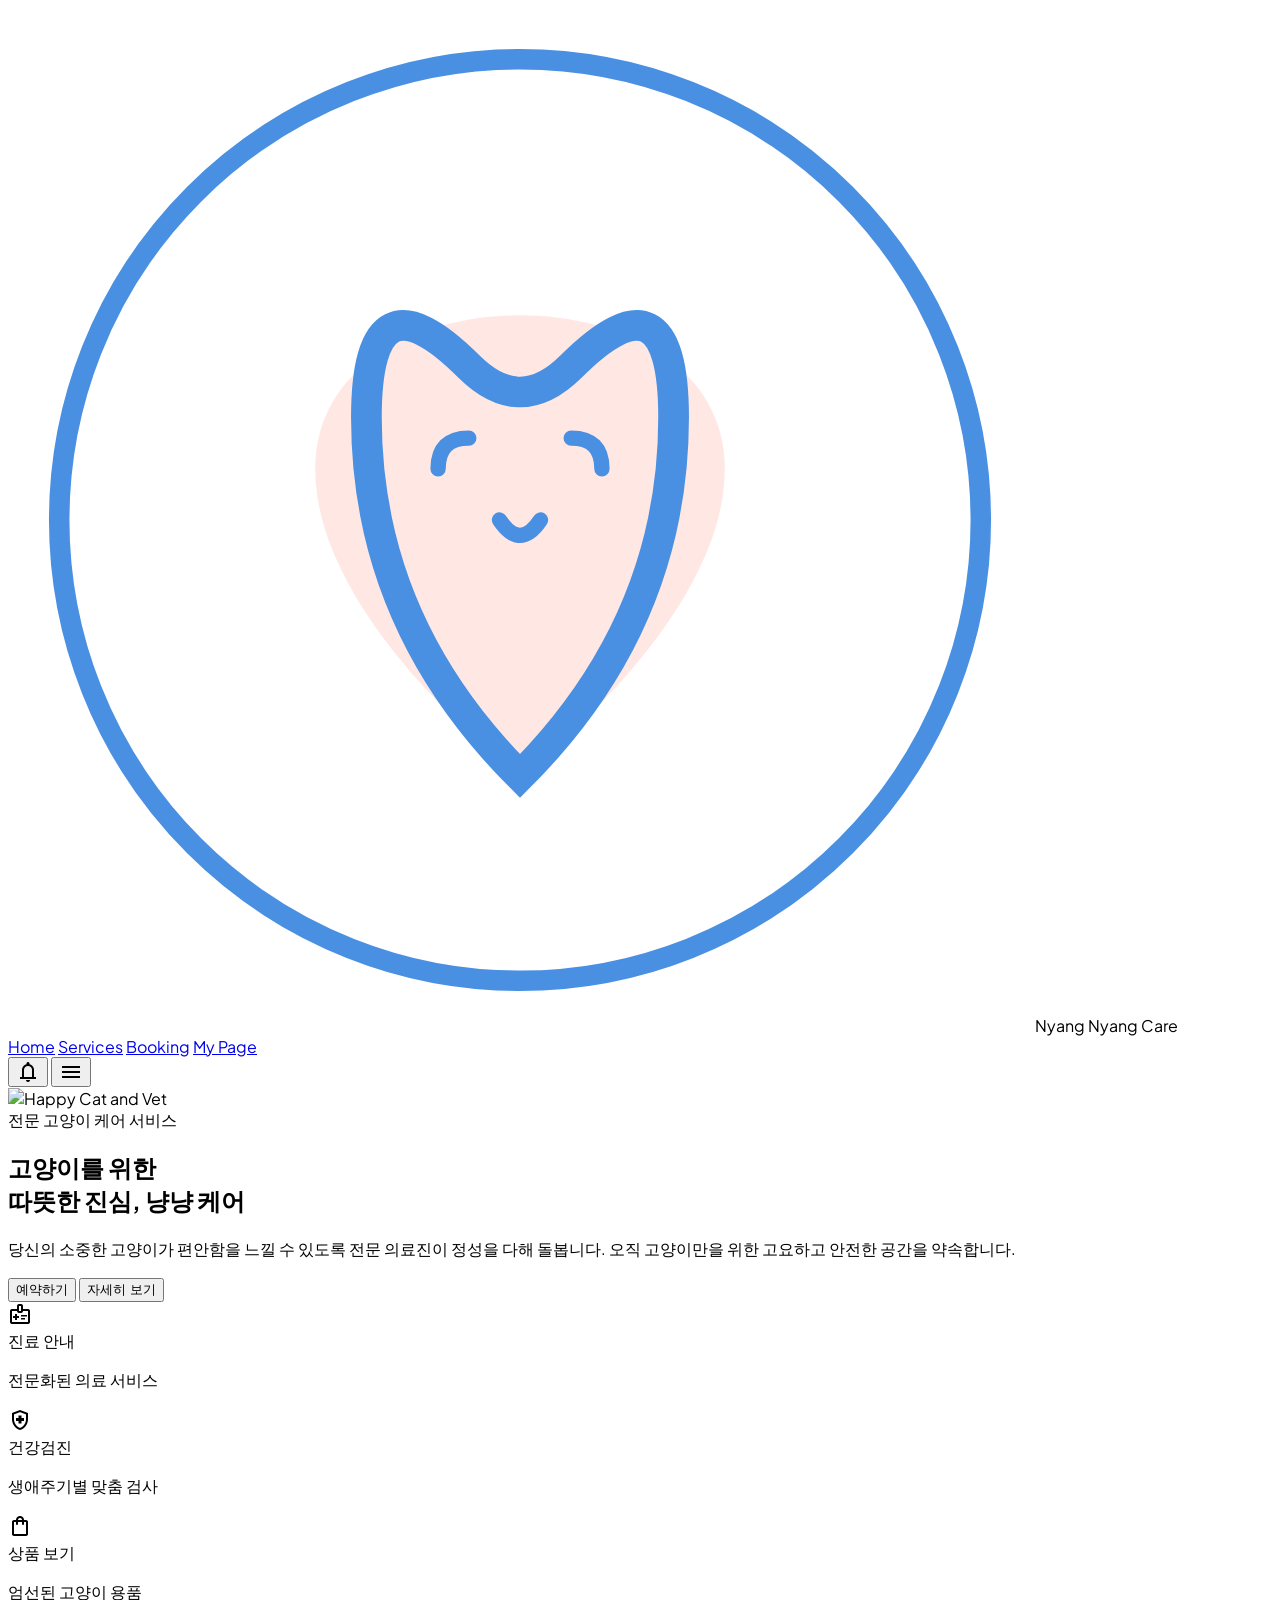
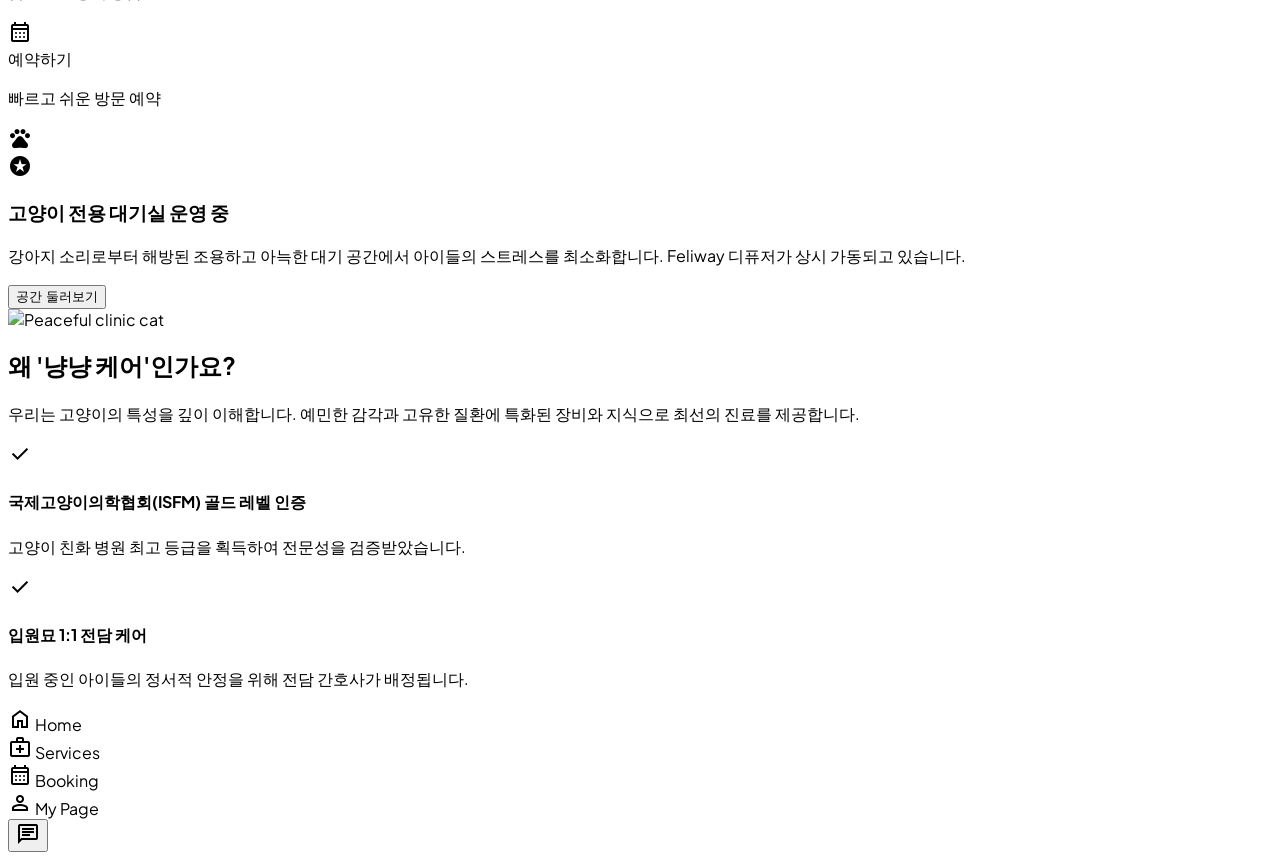
==== main_page.html @ cec8d7cd "first commit" ====
<!DOCTYPE html>

<html class="light" lang="ko"><head>
<meta charset="utf-8"/>
<meta content="width=device-width, initial-scale=1.0" name="viewport"/>
<title>Nyang Nyang Care | 냥냥 케어</title>
<script src="https://cdn.tailwindcss.com?plugins=forms,container-queries"></script>
<link href="https://fonts.googleapis.com/css2?family=Plus+Jakarta+Sans:wght@400;500;600;700;800&amp;display=swap" rel="stylesheet"/>
<link href="https://fonts.googleapis.com/css2?family=Material+Symbols+Outlined:wght,FILL@100..700,0..1&amp;display=swap" rel="stylesheet"/>
<link href="https://fonts.googleapis.com/css2?family=Material+Symbols+Outlined:wght,FILL@100..700,0..1&amp;display=swap" rel="stylesheet"/>
<script id="tailwind-config">
        tailwind.config = {
            darkMode: "class",
            theme: {
                extend: {
                    "colors": {
                        "on-error-container": "#93000a",
                        "surface-tint": "#0060ac",
                        "on-surface-variant": "#414751",
                        "tertiary-fixed-dim": "#a2d584",
                        "on-surface": "#1f1b18",
                        "on-tertiary-fixed": "#082100",
                        "tertiary-fixed": "#bdf19d",
                        "inverse-surface": "#34302d",
                        "surface-bright": "#fff8f5",
                        "primary-fixed-dim": "#a4c9ff",
                        "on-primary": "#ffffff",
                        "outline": "#717783",
                        "background": "#fff8f5",
                        "on-tertiary-fixed-variant": "#26500f",
                        "on-secondary": "#ffffff",
                        "on-secondary-fixed": "#410100",
                        "tertiary-container": "#52803a",
                        "on-background": "#1f1b18",
                        "error-container": "#ffdad6",
                        "primary": "#005da7",
                        "on-primary-fixed": "#001c39",
                        "on-secondary-fixed-variant": "#7e2a1f",
                        "surface-container": "#f5ece8",
                        "primary-container": "#2976c7",
                        "outline-variant": "#c1c7d3",
                        "primary-fixed": "#d4e3ff",
                        "on-tertiary": "#ffffff",
                        "surface-container-high": "#efe6e2",
                        "tertiary": "#3a6723",
                        "secondary-fixed": "#ffdad4",
                        "surface-container-lowest": "#ffffff",
                        "on-tertiary-container": "#f8ffee",
                        "on-primary-fixed-variant": "#004883",
                        "secondary": "#9e4134",
                        "surface-container-low": "#fbf2ed",
                        "on-secondary-container": "#752318",
                        "inverse-on-surface": "#f8efea",
                        "on-primary-container": "#fdfcff",
                        "surface-dim": "#e1d8d4",
                        "error": "#ba1a1a",
                        "secondary-fixed-dim": "#ffb4a8",
                        "surface-variant": "#eae1dc",
                        "inverse-primary": "#a4c9ff",
                        "surface": "#fff8f5",
                        "surface-container-highest": "#eae1dc",
                        "on-error": "#ffffff",
                        "secondary-container": "#fd8b79"
                    },
                    "borderRadius": {
                        "DEFAULT": "0.25rem",
                        "lg": "0.5rem",
                        "xl": "0.75rem",
                        "full": "9999px"
                    },
                    "spacing": {
                        "stack-md": "24px",
                        "stack-lg": "48px",
                        "gutter": "24px",
                        "margin-mobile": "16px",
                        "container-max": "1200px",
                        "margin-desktop": "40px",
                        "base": "8px",
                        "stack-sm": "12px"
                    },
                    "fontFamily": {
                        "body-md": ["Plus Jakarta Sans"],
                        "label-md": ["Plus Jakarta Sans"],
                        "headline-lg-mobile": ["Plus Jakarta Sans"],
                        "label-sm": ["Plus Jakarta Sans"],
                        "headline-md": ["Plus Jakarta Sans"],
                        "body-lg": ["Plus Jakarta Sans"],
                        "display-lg": ["Plus Jakarta Sans"],
                        "headline-lg": ["Plus Jakarta Sans"]
                    },
                    "fontSize": {
                        "body-md": ["16px", {"lineHeight": "1.6", "fontWeight": "400"}],
                        "label-md": ["14px", {"lineHeight": "1.4", "letterSpacing": "0.01em", "fontWeight": "600"}],
                        "headline-lg-mobile": ["28px", {"lineHeight": "1.3", "fontWeight": "700"}],
                        "label-sm": ["12px", {"lineHeight": "1.4", "fontWeight": "500"}],
                        "headline-md": ["24px", {"lineHeight": "1.4", "fontWeight": "600"}],
                        "body-lg": ["18px", {"lineHeight": "1.6", "fontWeight": "400"}],
                        "display-lg": ["48px", {"lineHeight": "1.2", "letterSpacing": "-0.02em", "fontWeight": "700"}],
                        "headline-lg": ["32px", {"lineHeight": "1.3", "fontWeight": "700"}]
                    }
                },
            },
        }
    </script>
<style>
        .material-symbols-outlined {
            font-variation-settings: 'FILL' 0, 'wght' 400, 'GRAD' 0, 'opsz' 24;
        }
        body { font-family: 'Plus Jakarta Sans', sans-serif; }
        .glass-card {
            background: rgba(255, 255, 255, 0.85);
            backdrop-filter: blur(10px);
        }
        .bento-item { transition: all 0.3s ease; }
        .bento-item:hover { transform: translateY(-4px); }
    </style>
</head>
<body class="bg-surface text-on-surface selection:bg-primary-fixed selection:text-on-primary-fixed">
<!-- Top Navigation -->
<header class="flex justify-between items-center w-full px-margin-mobile md:px-margin-desktop h-16 sticky top-0 z-50 bg-surface dark:bg-surface-dim shadow-sm">
<div class="flex items-center gap-2">
<img alt="Nyang Nyang Care Logo" class="h-8 w-auto" src="[data-uri]"/>
<span class="font-headline-md text-headline-md font-bold text-primary dark:text-primary-fixed-dim">Nyang Nyang Care</span>
</div>
<div class="hidden md:flex gap-8 items-center">
<a class="font-label-md text-label-md text-primary dark:text-primary-fixed-dim hover:opacity-80 transition-opacity" href="#">Home</a>
<a class="font-label-md text-label-md text-on-surface-variant dark:text-on-surface-variant hover:opacity-80 transition-opacity" href="#">Services</a>
<a class="font-label-md text-label-md text-on-surface-variant dark:text-on-surface-variant hover:opacity-80 transition-opacity" href="#">Booking</a>
<a class="font-label-md text-label-md text-on-surface-variant dark:text-on-surface-variant hover:opacity-80 transition-opacity" href="#">My Page</a>
</div>
<div class="flex items-center gap-4">
<button class="material-symbols-outlined text-primary dark:text-primary-fixed-dim hover:opacity-80 transition-opacity active:scale-95 transition-transform" data-icon="notifications">notifications</button>
<button class="md:hidden material-symbols-outlined text-on-surface-variant" data-icon="menu">menu</button>
</div>
</header>
<main class="max-w-[1200px] mx-auto px-margin-mobile md:px-margin-desktop pb-32">
<!-- Hero Section -->
<section class="mt-stack-md rounded-3xl overflow-hidden relative min-h-[460px] flex items-center shadow-lg">
<div class="absolute inset-0 z-0">
<img alt="Happy Cat and Vet" class="w-full h-full object-cover" src="https://lh3.googleusercontent.com/aida-public/[base64]"/>
<div class="absolute inset-0 bg-gradient-to-r from-white/90 via-white/50 to-transparent"></div>
</div>
<div class="relative z-10 p-margin-mobile md:p-margin-desktop max-w-2xl">
<span class="inline-block px-4 py-1.5 rounded-full bg-primary/10 text-primary font-label-md mb-stack-sm">전문 고양이 케어 서비스</span>
<h1 class="font-headline-lg-mobile md:font-display-lg text-headline-lg-mobile md:text-display-lg text-on-surface mb-stack-sm leading-tight">
                    고양이를 위한<br/>따뜻한 진심, 냥냥 케어
                </h1>
<p class="font-body-lg text-body-lg text-on-surface-variant mb-stack-md max-w-lg">
                    당신의 소중한 고양이가 편안함을 느낄 수 있도록 전문 의료진이 정성을 다해 돌봅니다. 오직 고양이만을 위한 고요하고 안전한 공간을 약속합니다.
                </p>
<div class="flex flex-wrap gap-4">
<button class="bg-primary text-on-primary px-8 py-4 rounded-xl font-label-md shadow-md hover:shadow-lg transition-all active:scale-95">예약하기</button>
<button class="bg-surface-container-lowest text-primary border border-primary/20 px-8 py-4 rounded-xl font-label-md hover:bg-surface-container-low transition-all active:scale-95">자세히 보기</button>
</div>
</div>
</section>
<!-- Bento Quick Links -->
<section class="mt-stack-lg">
<div class="grid grid-cols-2 md:grid-cols-4 gap-gutter">
<!-- Link 1 -->
<div class="bento-item bg-white p-stack-md rounded-[24px] shadow-sm flex flex-col items-center justify-center text-center cursor-pointer group">
<div class="w-16 h-16 rounded-2xl bg-primary-fixed flex items-center justify-center mb-stack-sm group-hover:scale-110 transition-transform">
<span class="material-symbols-outlined text-primary text-3xl" data-icon="medical_information">medical_information</span>
</div>
<span class="font-headline-md text-headline-md text-on-surface">진료 안내</span>
<p class="font-label-sm text-label-sm text-on-surface-variant mt-2">전문화된 의료 서비스</p>
</div>
<!-- Link 2 -->
<div class="bento-item bg-white p-stack-md rounded-[24px] shadow-sm flex flex-col items-center justify-center text-center cursor-pointer group border-l-4 border-tertiary">
<div class="w-16 h-16 rounded-2xl bg-tertiary-fixed flex items-center justify-center mb-stack-sm group-hover:scale-110 transition-transform">
<span class="material-symbols-outlined text-tertiary text-3xl" data-icon="health_and_safety">health_and_safety</span>
</div>
<span class="font-headline-md text-headline-md text-on-surface">건강검진</span>
<p class="font-label-sm text-label-sm text-on-surface-variant mt-2">생애주기별 맞춤 검사</p>
</div>
<!-- Link 3 -->
<div class="bento-item bg-white p-stack-md rounded-[24px] shadow-sm flex flex-col items-center justify-center text-center cursor-pointer group">
<div class="w-16 h-16 rounded-2xl bg-secondary-fixed flex items-center justify-center mb-stack-sm group-hover:scale-110 transition-transform">
<span class="material-symbols-outlined text-secondary text-3xl" data-icon="shopping_bag">shopping_bag</span>
</div>
<span class="font-headline-md text-headline-md text-on-surface">상품 보기</span>
<p class="font-label-sm text-label-sm text-on-surface-variant mt-2">엄선된 고양이 용품</p>
</div>
<!-- Link 4 -->
<div class="bento-item bg-primary-container p-stack-md rounded-[24px] shadow-md flex flex-col items-center justify-center text-center cursor-pointer group">
<div class="w-16 h-16 rounded-2xl bg-white/20 flex items-center justify-center mb-stack-sm group-hover:scale-110 transition-transform">
<span class="material-symbols-outlined text-white text-3xl" data-icon="calendar_month">calendar_month</span>
</div>
<span class="font-headline-md text-headline-md text-white">예약하기</span>
<p class="font-label-sm text-label-sm text-white/80 mt-2">빠르고 쉬운 방문 예약</p>
</div>
</div>
</section>
<!-- Special Announcement Banner -->
<section class="mt-stack-lg">
<div class="bg-surface-container-highest rounded-3xl p-stack-md flex flex-col md:flex-row items-center gap-stack-md overflow-hidden relative">
<div class="absolute top-0 right-0 p-4 opacity-5 pointer-events-none">
<span class="material-symbols-outlined text-[120px]" data-icon="pets">pets</span>
</div>
<div class="flex-shrink-0 w-24 h-24 bg-white rounded-full flex items-center justify-center shadow-sm">
<span class="material-symbols-outlined text-primary text-4xl" data-icon="stars" style="font-variation-settings: 'FILL' 1;">stars</span>
</div>
<div class="flex-grow text-center md:text-left">
<h3 class="font-headline-md text-headline-md text-on-surface mb-2">고양이 전용 대기실 운영 중</h3>
<p class="font-body-md text-body-md text-on-surface-variant">강아지 소리로부터 해방된 조용하고 아늑한 대기 공간에서 아이들의 스트레스를 최소화합니다. Feliway 디퓨저가 상시 가동되고 있습니다.</p>
</div>
<button class="bg-white text-primary border border-primary/20 px-6 py-2.5 rounded-full font-label-md hover:bg-primary hover:text-white transition-all">공간 둘러보기</button>
</div>
</section>
<!-- Asymmetric Content Section -->
<section class="mt-stack-lg grid grid-cols-1 md:grid-cols-12 gap-gutter items-center">
<div class="md:col-span-5 order-2 md:order-1">
<div class="relative rounded-3xl overflow-hidden shadow-xl aspect-square">
<img alt="Peaceful clinic cat" class="w-full h-full object-cover" data-alt="A close-up shot of a serene ginger cat sitting comfortably on a soft clinic table with warm natural light pouring through a window. The background is slightly blurred showing a clean, modern medical setting with warm wooden accents and cream walls. The lighting is soft and golden, creating a peaceful and empathetic atmosphere that matches the hospital's cozy professional brand identity." src="https://lh3.googleusercontent.com/aida-public/[base64]"/>
</div>
</div>
<div class="md:col-span-7 order-1 md:order-2 space-y-stack-md">
<div class="space-y-stack-sm">
<h2 class="font-headline-lg text-headline-lg text-on-surface">왜 '냥냥 케어'인가요?</h2>
<p class="font-body-lg text-body-lg text-on-surface-variant">우리는 고양이의 특성을 깊이 이해합니다. 예민한 감각과 고유한 질환에 특화된 장비와 지식으로 최선의 진료를 제공합니다.</p>
</div>
<div class="space-y-stack-sm">
<div class="flex gap-4 items-start">
<div class="mt-1 w-8 h-8 rounded-full bg-tertiary-fixed flex-shrink-0 flex items-center justify-center">
<span class="material-symbols-outlined text-tertiary text-[20px]" data-icon="check" style="font-variation-settings: 'FILL' 1;">check</span>
</div>
<div>
<h4 class="font-label-md text-label-md text-on-surface">국제고양이의학협회(ISFM) 골드 레벨 인증</h4>
<p class="font-body-md text-body-md text-on-surface-variant">고양이 친화 병원 최고 등급을 획득하여 전문성을 검증받았습니다.</p>
</div>
</div>
<div class="flex gap-4 items-start">
<div class="mt-1 w-8 h-8 rounded-full bg-primary-fixed flex-shrink-0 flex items-center justify-center">
<span class="material-symbols-outlined text-primary text-[20px]" data-icon="check" style="font-variation-settings: 'FILL' 1;">check</span>
</div>
<div>
<h4 class="font-label-md text-label-md text-on-surface">입원묘 1:1 전담 케어</h4>
<p class="font-body-md text-body-md text-on-surface-variant">입원 중인 아이들의 정서적 안정을 위해 전담 간호사가 배정됩니다.</p>
</div>
</div>
</div>
</div>
</section>
</main>
<!-- Bottom Navigation Bar -->
<nav class="fixed bottom-0 left-0 w-full z-50 flex justify-around items-center py-2 px-4 h-20 bg-surface dark:bg-surface-container shadow-lg rounded-t-xl">
<div class="flex flex-col items-center justify-center bg-primary-container dark:bg-primary text-on-primary-container dark:text-on-primary rounded-full px-4 py-1 active:scale-90 transition-transform cursor-pointer">
<span class="material-symbols-outlined" data-icon="home">home</span>
<span class="font-label-sm text-label-sm">Home</span>
</div>
<div class="flex flex-col items-center justify-center text-on-surface-variant dark:text-on-surface-variant px-4 py-1 hover:bg-surface-variant dark:hover:bg-on-surface-variant/10 transition-colors active:scale-90 transition-transform cursor-pointer">
<span class="material-symbols-outlined" data-icon="medical_services">medical_services</span>
<span class="font-label-sm text-label-sm">Services</span>
</div>
<div class="flex flex-col items-center justify-center text-on-surface-variant dark:text-on-surface-variant px-4 py-1 hover:bg-surface-variant dark:hover:bg-on-surface-variant/10 transition-colors active:scale-90 transition-transform cursor-pointer">
<span class="material-symbols-outlined" data-icon="calendar_month">calendar_month</span>
<span class="font-label-sm text-label-sm">Booking</span>
</div>
<div class="flex flex-col items-center justify-center text-on-surface-variant dark:text-on-surface-variant px-4 py-1 hover:bg-surface-variant dark:hover:bg-on-surface-variant/10 transition-colors active:scale-90 transition-transform cursor-pointer">
<span class="material-symbols-outlined" data-icon="person">person</span>
<span class="font-label-sm text-label-sm">My Page</span>
</div>
</nav>
<!-- Floating Action Button -->
<button class="fixed bottom-24 right-6 w-14 h-14 bg-secondary text-on-secondary rounded-full shadow-lg flex items-center justify-center hover:scale-105 active:scale-95 transition-all z-40">
<span class="material-symbols-outlined" data-icon="chat">chat</span>
</button>
<script>
        // Simple micro-interaction for cards
        document.querySelectorAll('.bento-item').forEach(card => {
            card.addEventListener('mousedown', () => {
                card.style.transform = 'scale(0.95)';
            });
            card.addEventListener('mouseup', () => {
                card.style.transform = 'translateY(-4px)';
            });
        });
    </script>
</body></html>
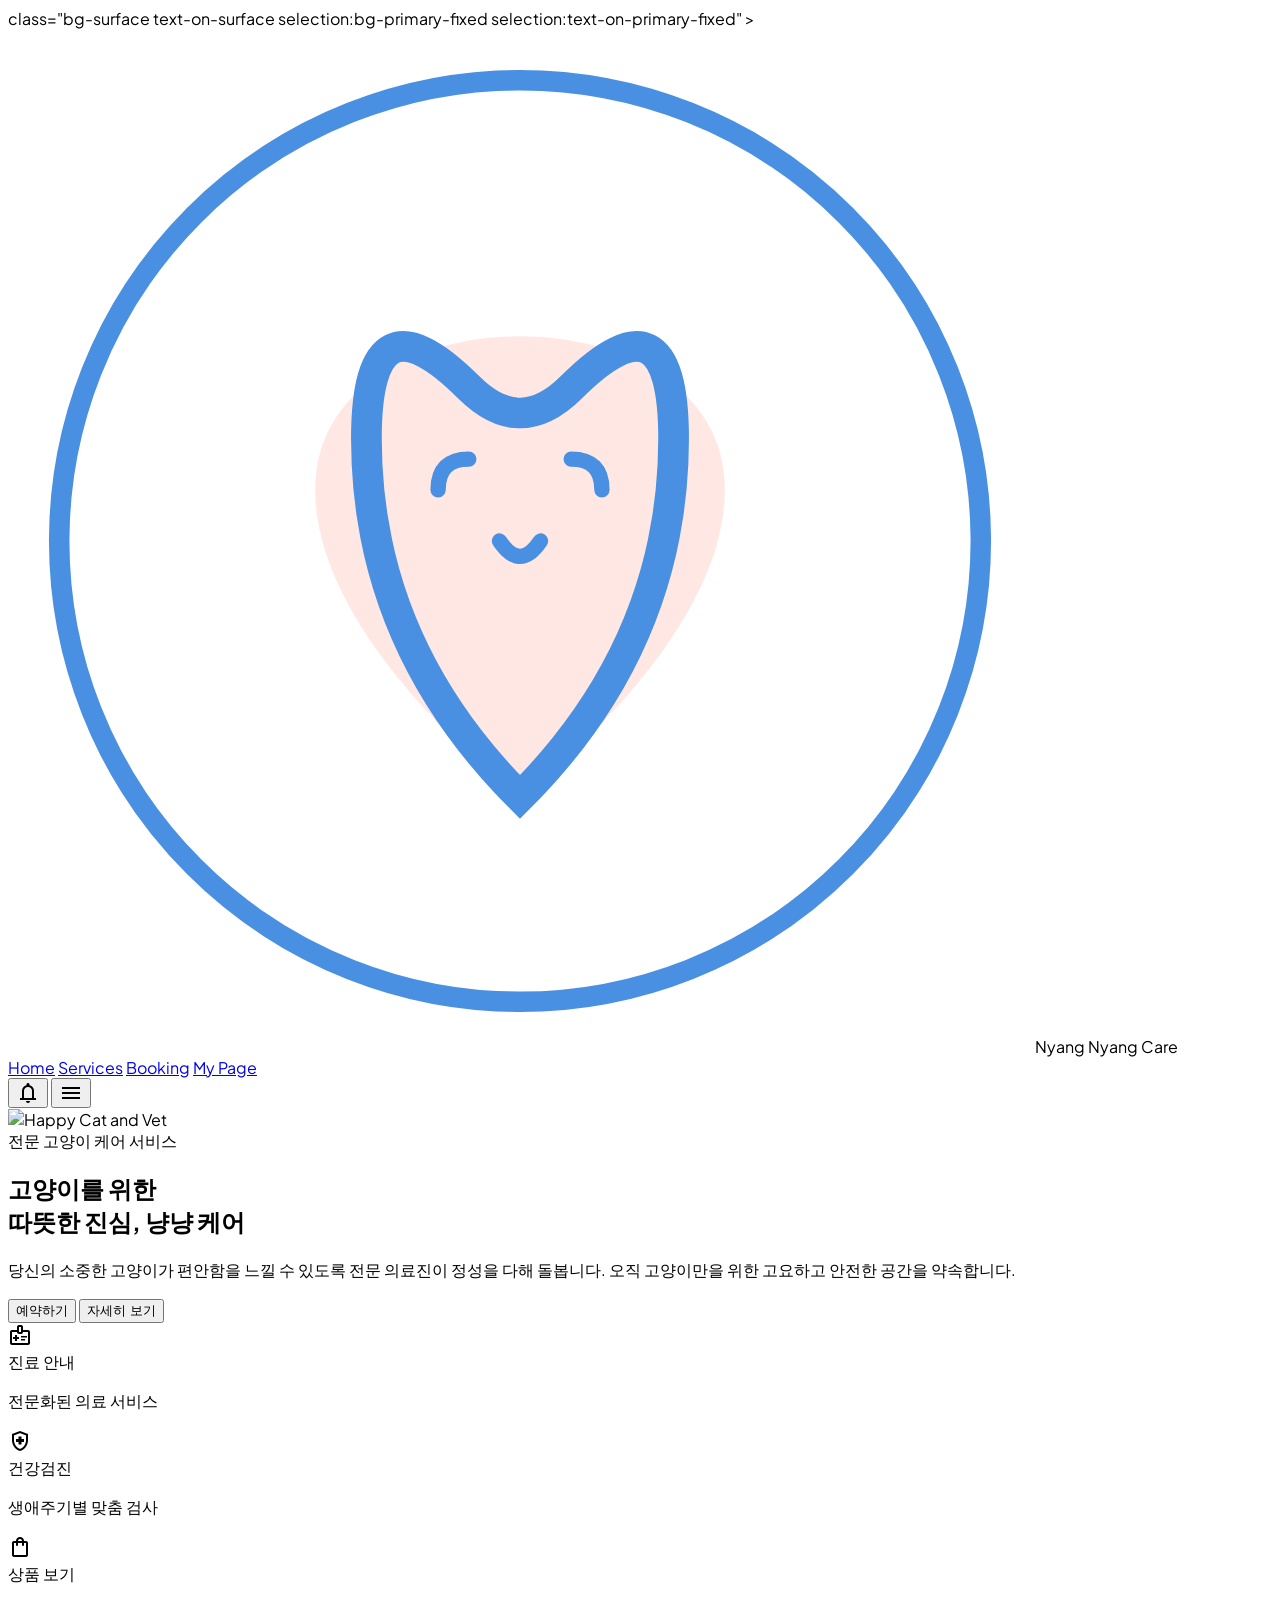
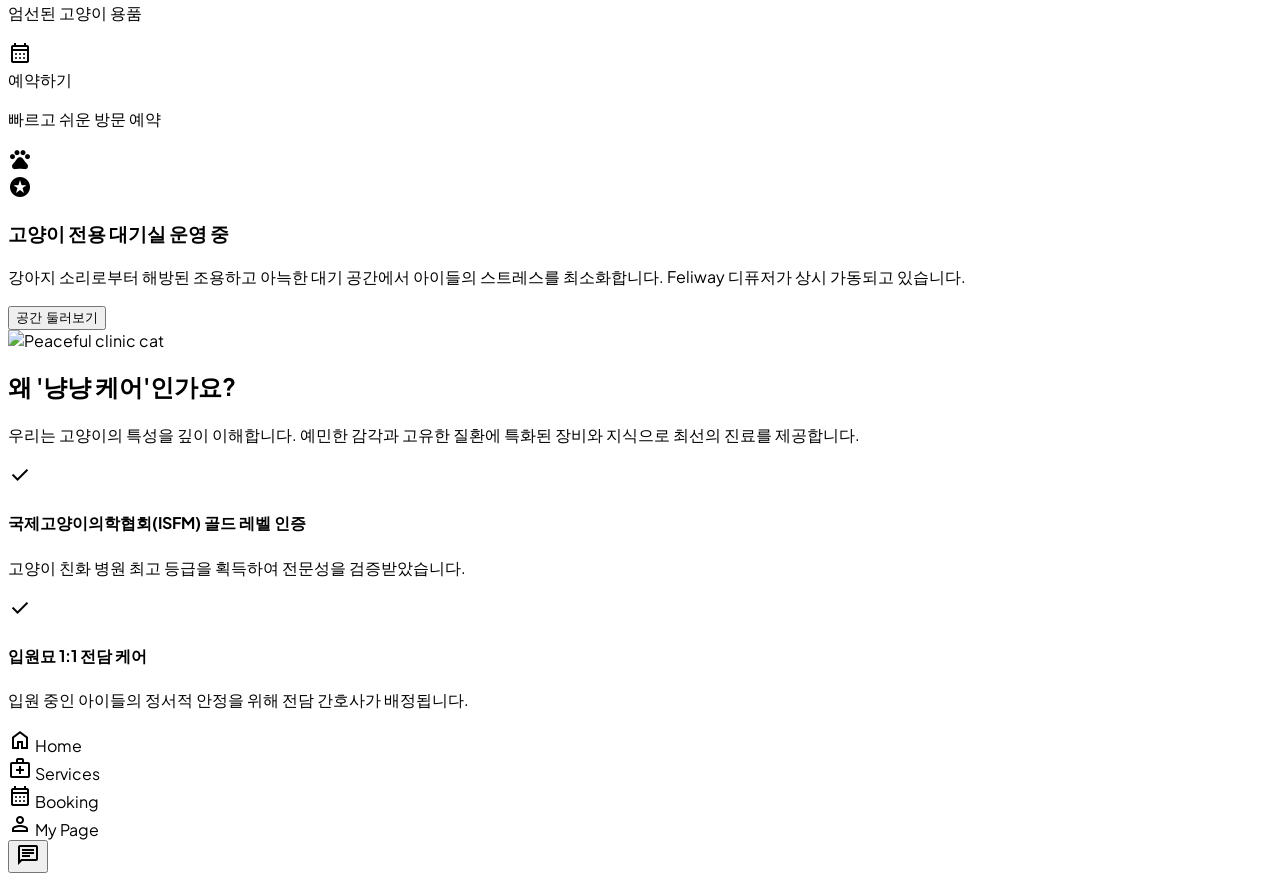
==== commit 4d62e637: "refactor: remove unnecessary head and body tags from main page markup" ====
--- a/main_page.html
+++ b/main_page.html
@@ -1,279 +1,505 @@
-<!DOCTYPE html>
+<!doctype html>
 
-<html class="light" lang="ko"><head>
-<meta charset="utf-8"/>
-<meta content="width=device-width, initial-scale=1.0" name="viewport"/>
-<title>Nyang Nyang Care | 냥냥 케어</title>
-<script src="https://cdn.tailwindcss.com?plugins=forms,container-queries"></script>
-<link href="https://fonts.googleapis.com/css2?family=Plus+Jakarta+Sans:wght@400;500;600;700;800&amp;display=swap" rel="stylesheet"/>
-<link href="https://fonts.googleapis.com/css2?family=Material+Symbols+Outlined:wght,FILL@100..700,0..1&amp;display=swap" rel="stylesheet"/>
-<link href="https://fonts.googleapis.com/css2?family=Material+Symbols+Outlined:wght,FILL@100..700,0..1&amp;display=swap" rel="stylesheet"/>
-<script id="tailwind-config">
-        tailwind.config = {
-            darkMode: "class",
-            theme: {
-                extend: {
-                    "colors": {
-                        "on-error-container": "#93000a",
-                        "surface-tint": "#0060ac",
-                        "on-surface-variant": "#414751",
-                        "tertiary-fixed-dim": "#a2d584",
-                        "on-surface": "#1f1b18",
-                        "on-tertiary-fixed": "#082100",
-                        "tertiary-fixed": "#bdf19d",
-                        "inverse-surface": "#34302d",
-                        "surface-bright": "#fff8f5",
-                        "primary-fixed-dim": "#a4c9ff",
-                        "on-primary": "#ffffff",
-                        "outline": "#717783",
-                        "background": "#fff8f5",
-                        "on-tertiary-fixed-variant": "#26500f",
-                        "on-secondary": "#ffffff",
-                        "on-secondary-fixed": "#410100",
-                        "tertiary-container": "#52803a",
-                        "on-background": "#1f1b18",
-                        "error-container": "#ffdad6",
-                        "primary": "#005da7",
-                        "on-primary-fixed": "#001c39",
-                        "on-secondary-fixed-variant": "#7e2a1f",
-                        "surface-container": "#f5ece8",
-                        "primary-container": "#2976c7",
-                        "outline-variant": "#c1c7d3",
-                        "primary-fixed": "#d4e3ff",
-                        "on-tertiary": "#ffffff",
-                        "surface-container-high": "#efe6e2",
-                        "tertiary": "#3a6723",
-                        "secondary-fixed": "#ffdad4",
-                        "surface-container-lowest": "#ffffff",
-                        "on-tertiary-container": "#f8ffee",
-                        "on-primary-fixed-variant": "#004883",
-                        "secondary": "#9e4134",
-                        "surface-container-low": "#fbf2ed",
-                        "on-secondary-container": "#752318",
-                        "inverse-on-surface": "#f8efea",
-                        "on-primary-container": "#fdfcff",
-                        "surface-dim": "#e1d8d4",
-                        "error": "#ba1a1a",
-                        "secondary-fixed-dim": "#ffb4a8",
-                        "surface-variant": "#eae1dc",
-                        "inverse-primary": "#a4c9ff",
-                        "surface": "#fff8f5",
-                        "surface-container-highest": "#eae1dc",
-                        "on-error": "#ffffff",
-                        "secondary-container": "#fd8b79"
-                    },
-                    "borderRadius": {
-                        "DEFAULT": "0.25rem",
-                        "lg": "0.5rem",
-                        "xl": "0.75rem",
-                        "full": "9999px"
-                    },
-                    "spacing": {
-                        "stack-md": "24px",
-                        "stack-lg": "48px",
-                        "gutter": "24px",
-                        "margin-mobile": "16px",
-                        "container-max": "1200px",
-                        "margin-desktop": "40px",
-                        "base": "8px",
-                        "stack-sm": "12px"
-                    },
-                    "fontFamily": {
-                        "body-md": ["Plus Jakarta Sans"],
-                        "label-md": ["Plus Jakarta Sans"],
-                        "headline-lg-mobile": ["Plus Jakarta Sans"],
-                        "label-sm": ["Plus Jakarta Sans"],
-                        "headline-md": ["Plus Jakarta Sans"],
-                        "body-lg": ["Plus Jakarta Sans"],
-                        "display-lg": ["Plus Jakarta Sans"],
-                        "headline-lg": ["Plus Jakarta Sans"]
-                    },
-                    "fontSize": {
-                        "body-md": ["16px", {"lineHeight": "1.6", "fontWeight": "400"}],
-                        "label-md": ["14px", {"lineHeight": "1.4", "letterSpacing": "0.01em", "fontWeight": "600"}],
-                        "headline-lg-mobile": ["28px", {"lineHeight": "1.3", "fontWeight": "700"}],
-                        "label-sm": ["12px", {"lineHeight": "1.4", "fontWeight": "500"}],
-                        "headline-md": ["24px", {"lineHeight": "1.4", "fontWeight": "600"}],
-                        "body-lg": ["18px", {"lineHeight": "1.6", "fontWeight": "400"}],
-                        "display-lg": ["48px", {"lineHeight": "1.2", "letterSpacing": "-0.02em", "fontWeight": "700"}],
-                        "headline-lg": ["32px", {"lineHeight": "1.3", "fontWeight": "700"}]
-                    }
+<html class="light" lang="ko">
+  <head>
+    <meta charset="utf-8" />
+    <meta content="width=device-width, initial-scale=1.0" name="viewport" />
+    <title>Nyang Nyang Care | 냥냥이 케어</title>
+    <script src="https://cdn.tailwindcss.com?plugins=forms,container-queries"></script>
+    <link
+      href="https://fonts.googleapis.com/css2?family=Plus+Jakarta+Sans:wght@400;500;600;700;800&amp;display=swap"
+      rel="stylesheet"
+    />
+    <link
+      href="https://fonts.googleapis.com/css2?family=Material+Symbols+Outlined:wght,FILL@100..700,0..1&amp;display=swap"
+      rel="stylesheet"
+    />
+    <link
+      href="https://fonts.googleapis.com/css2?family=Material+Symbols+Outlined:wght,FILL@100..700,0..1&amp;display=swap"
+      rel="stylesheet"
+    />
+    <script id="tailwind-config">
+      tailwind.config = {
+        darkMode: "class",
+        theme: {
+          extend: {
+            colors: {
+              "on-error-container": "#93000a",
+              "surface-tint": "#0060ac",
+              "on-surface-variant": "#414751",
+              "tertiary-fixed-dim": "#a2d584",
+              "on-surface": "#1f1b18",
+              "on-tertiary-fixed": "#082100",
+              "tertiary-fixed": "#bdf19d",
+              "inverse-surface": "#34302d",
+              "surface-bright": "#fff8f5",
+              "primary-fixed-dim": "#a4c9ff",
+              "on-primary": "#ffffff",
+              outline: "#717783",
+              background: "#fff8f5",
+              "on-tertiary-fixed-variant": "#26500f",
+              "on-secondary": "#ffffff",
+              "on-secondary-fixed": "#410100",
+              "tertiary-container": "#52803a",
+              "on-background": "#1f1b18",
+              "error-container": "#ffdad6",
+              primary: "#005da7",
+              "on-primary-fixed": "#001c39",
+              "on-secondary-fixed-variant": "#7e2a1f",
+              "surface-container": "#f5ece8",
+              "primary-container": "#2976c7",
+              "outline-variant": "#c1c7d3",
+              "primary-fixed": "#d4e3ff",
+              "on-tertiary": "#ffffff",
+              "surface-container-high": "#efe6e2",
+              tertiary: "#3a6723",
+              "secondary-fixed": "#ffdad4",
+              "surface-container-lowest": "#ffffff",
+              "on-tertiary-container": "#f8ffee",
+              "on-primary-fixed-variant": "#004883",
+              secondary: "#9e4134",
+              "surface-container-low": "#fbf2ed",
+              "on-secondary-container": "#752318",
+              "inverse-on-surface": "#f8efea",
+              "on-primary-container": "#fdfcff",
+              "surface-dim": "#e1d8d4",
+              error: "#ba1a1a",
+              "secondary-fixed-dim": "#ffb4a8",
+              "surface-variant": "#eae1dc",
+              "inverse-primary": "#a4c9ff",
+              surface: "#fff8f5",
+              "surface-container-highest": "#eae1dc",
+              "on-error": "#ffffff",
+              "secondary-container": "#fd8b79",
+            },
+            borderRadius: {
+              DEFAULT: "0.25rem",
+              lg: "0.5rem",
+              xl: "0.75rem",
+              full: "9999px",
+            },
+            spacing: {
+              "stack-md": "24px",
+              "stack-lg": "48px",
+              gutter: "24px",
+              "margin-mobile": "16px",
+              "container-max": "1200px",
+              "margin-desktop": "40px",
+              base: "8px",
+              "stack-sm": "12px",
+            },
+            fontFamily: {
+              "body-md": ["Plus Jakarta Sans"],
+              "label-md": ["Plus Jakarta Sans"],
+              "headline-lg-mobile": ["Plus Jakarta Sans"],
+              "label-sm": ["Plus Jakarta Sans"],
+              "headline-md": ["Plus Jakarta Sans"],
+              "body-lg": ["Plus Jakarta Sans"],
+              "display-lg": ["Plus Jakarta Sans"],
+              "headline-lg": ["Plus Jakarta Sans"],
+            },
+            fontSize: {
+              "body-md": ["16px", { lineHeight: "1.6", fontWeight: "400" }],
+              "label-md": [
+                "14px",
+                {
+                  lineHeight: "1.4",
+                  letterSpacing: "0.01em",
+                  fontWeight: "600",
                 },
+              ],
+              "headline-lg-mobile": [
+                "28px",
+                { lineHeight: "1.3", fontWeight: "700" },
+              ],
+              "label-sm": ["12px", { lineHeight: "1.4", fontWeight: "500" }],
+              "headline-md": ["24px", { lineHeight: "1.4", fontWeight: "600" }],
+              "body-lg": ["18px", { lineHeight: "1.6", fontWeight: "400" }],
+              "display-lg": [
+                "48px",
+                {
+                  lineHeight: "1.2",
+                  letterSpacing: "-0.02em",
+                  fontWeight: "700",
+                },
+              ],
+              "headline-lg": ["32px", { lineHeight: "1.3", fontWeight: "700" }],
             },
-        }
+          },
+        },
+      };
     </script>
-<style>
-        .material-symbols-outlined {
-            font-variation-settings: 'FILL' 0, 'wght' 400, 'GRAD' 0, 'opsz' 24;
-        }
-        body { font-family: 'Plus Jakarta Sans', sans-serif; }
-        .glass-card {
-            background: rgba(255, 255, 255, 0.85);
-            backdrop-filter: blur(10px);
-        }
-        .bento-item { transition: all 0.3s ease; }
-        .bento-item:hover { transform: translateY(-4px); }
+    <style>
+      .material-symbols-outlined {
+        font-variation-settings:
+          "FILL" 0,
+          "wght" 400,
+          "GRAD" 0,
+          "opsz" 24;
+      }
+      body {
+        font-family: "Plus Jakarta Sans", sans-serif;
+      }
+      .glass-card {
+        background: rgba(255, 255, 255, 0.85);
+        backdrop-filter: blur(10px);
+      }
+      .bento-item {
+        transition: all 0.3s ease;
+      }
+      .bento-item:hover {
+        transform: translateY(-4px);
+      }
     </style>
-</head>
-<body class="bg-surface text-on-surface selection:bg-primary-fixed selection:text-on-primary-fixed">
-<!-- Top Navigation -->
-<header class="flex justify-between items-center w-full px-margin-mobile md:px-margin-desktop h-16 sticky top-0 z-50 bg-surface dark:bg-surface-dim shadow-sm">
-<div class="flex items-center gap-2">
-<img alt="Nyang Nyang Care Logo" class="h-8 w-auto" src="[data-uri]"/>
-<span class="font-headline-md text-headline-md font-bold text-primary dark:text-primary-fixed-dim">Nyang Nyang Care</span>
-</div>
-<div class="hidden md:flex gap-8 items-center">
-<a class="font-label-md text-label-md text-primary dark:text-primary-fixed-dim hover:opacity-80 transition-opacity" href="#">Home</a>
-<a class="font-label-md text-label-md text-on-surface-variant dark:text-on-surface-variant hover:opacity-80 transition-opacity" href="#">Services</a>
-<a class="font-label-md text-label-md text-on-surface-variant dark:text-on-surface-variant hover:opacity-80 transition-opacity" href="#">Booking</a>
-<a class="font-label-md text-label-md text-on-surface-variant dark:text-on-surface-variant hover:opacity-80 transition-opacity" href="#">My Page</a>
-</div>
-<div class="flex items-center gap-4">
-<button class="material-symbols-outlined text-primary dark:text-primary-fixed-dim hover:opacity-80 transition-opacity active:scale-95 transition-transform" data-icon="notifications">notifications</button>
-<button class="md:hidden material-symbols-outlined text-on-surface-variant" data-icon="menu">menu</button>
-</div>
-</header>
-<main class="max-w-[1200px] mx-auto px-margin-mobile md:px-margin-desktop pb-32">
-<!-- Hero Section -->
-<section class="mt-stack-md rounded-3xl overflow-hidden relative min-h-[460px] flex items-center shadow-lg">
-<div class="absolute inset-0 z-0">
-<img alt="Happy Cat and Vet" class="w-full h-full object-cover" src="https://lh3.googleusercontent.com/aida-public/[base64]"/>
-<div class="absolute inset-0 bg-gradient-to-r from-white/90 via-white/50 to-transparent"></div>
-</div>
-<div class="relative z-10 p-margin-mobile md:p-margin-desktop max-w-2xl">
-<span class="inline-block px-4 py-1.5 rounded-full bg-primary/10 text-primary font-label-md mb-stack-sm">전문 고양이 케어 서비스</span>
-<h1 class="font-headline-lg-mobile md:font-display-lg text-headline-lg-mobile md:text-display-lg text-on-surface mb-stack-sm leading-tight">
-                    고양이를 위한<br/>따뜻한 진심, 냥냥 케어
-                </h1>
-<p class="font-body-lg text-body-lg text-on-surface-variant mb-stack-md max-w-lg">
-                    당신의 소중한 고양이가 편안함을 느낄 수 있도록 전문 의료진이 정성을 다해 돌봅니다. 오직 고양이만을 위한 고요하고 안전한 공간을 약속합니다.
+
+    class="bg-surface text-on-surface selection:bg-primary-fixed selection:text-on-primary-fixed"
+  >
+    <!-- Top Navigation -->
+    <header
+      class="flex justify-between items-center w-full px-margin-mobile md:px-margin-desktop h-16 sticky top-0 z-50 bg-surface dark:bg-surface-dim shadow-sm"
+    >
+      <div class="flex items-center gap-2">
+        <img
+          alt="Nyang Nyang Care Logo"
+          class="h-8 w-auto"
+          src="[data-uri]"
+        />
+        <span
+          class="font-headline-md text-headline-md font-bold text-primary dark:text-primary-fixed-dim"
+          >Nyang Nyang Care</span
+        >
+      </div>
+      <div class="hidden md:flex gap-8 items-center">
+        <a
+          class="font-label-md text-label-md text-primary dark:text-primary-fixed-dim hover:opacity-80 transition-opacity"
+          href="#"
+          >Home</a
+        >
+        <a
+          class="font-label-md text-label-md text-on-surface-variant dark:text-on-surface-variant hover:opacity-80 transition-opacity"
+          href="#"
+          >Services</a
+        >
+        <a
+          class="font-label-md text-label-md text-on-surface-variant dark:text-on-surface-variant hover:opacity-80 transition-opacity"
+          href="#"
+          >Booking</a
+        >
+        <a
+          class="font-label-md text-label-md text-on-surface-variant dark:text-on-surface-variant hover:opacity-80 transition-opacity"
+          href="#"
+          >My Page</a
+        >
+      </div>
+      <div class="flex items-center gap-4">
+        <button
+          class="material-symbols-outlined text-primary dark:text-primary-fixed-dim hover:opacity-80 transition-opacity active:scale-95 transition-transform"
+          data-icon="notifications"
+        >
+          notifications
+        </button>
+        <button
+          class="md:hidden material-symbols-outlined text-on-surface-variant"
+          data-icon="menu"
+        >
+          menu
+        </button>
+      </div>
+    </header>
+    <main
+      class="max-w-[1200px] mx-auto px-margin-mobile md:px-margin-desktop pb-32"
+    >
+      <!-- Hero Section -->
+      <section
+        class="mt-stack-md rounded-3xl overflow-hidden relative min-h-[460px] flex items-center shadow-lg"
+      >
+        <div class="absolute inset-0 z-0">
+          <img
+            alt="Happy Cat and Vet"
+            class="w-full h-full object-cover"
+            src="https://lh3.googleusercontent.com/aida-public/[base64]"
+          />
+          <div
+            class="absolute inset-0 bg-gradient-to-r from-white/90 via-white/50 to-transparent"
+          ></div>
+        </div>
+        <div
+          class="relative z-10 p-margin-mobile md:p-margin-desktop max-w-2xl"
+        >
+          <span
+            class="inline-block px-4 py-1.5 rounded-full bg-primary/10 text-primary font-label-md mb-stack-sm"
+            >전문 고양이 케어 서비스</span
+          >
+          <h1
+            class="font-headline-lg-mobile md:font-display-lg text-headline-lg-mobile md:text-display-lg text-on-surface mb-stack-sm leading-tight"
+          >
+            고양이를 위한<br />따뜻한 진심, 냥냥 케어
+          </h1>
+          <p
+            class="font-body-lg text-body-lg text-on-surface-variant mb-stack-md max-w-lg"
+          >
+            당신의 소중한 고양이가 편안함을 느낄 수 있도록 전문 의료진이 정성을
+            다해 돌봅니다. 오직 고양이만을 위한 고요하고 안전한 공간을
+            약속합니다.
+          </p>
+          <div class="flex flex-wrap gap-4">
+            <button
+              class="bg-primary text-on-primary px-8 py-4 rounded-xl font-label-md shadow-md hover:shadow-lg transition-all active:scale-95"
+            >
+              예약하기
+            </button>
+            <button
+              class="bg-surface-container-lowest text-primary border border-primary/20 px-8 py-4 rounded-xl font-label-md hover:bg-surface-container-low transition-all active:scale-95"
+            >
+              자세히 보기
+            </button>
+          </div>
+        </div>
+      </section>
+      <!-- Bento Quick Links -->
+      <section class="mt-stack-lg">
+        <div class="grid grid-cols-2 md:grid-cols-4 gap-gutter">
+          <!-- Link 1 -->
+          <div
+            class="bento-item bg-white p-stack-md rounded-[24px] shadow-sm flex flex-col items-center justify-center text-center cursor-pointer group"
+          >
+            <div
+              class="w-16 h-16 rounded-2xl bg-primary-fixed flex items-center justify-center mb-stack-sm group-hover:scale-110 transition-transform"
+            >
+              <span
+                class="material-symbols-outlined text-primary text-3xl"
+                data-icon="medical_information"
+                >medical_information</span
+              >
+            </div>
+            <span class="font-headline-md text-headline-md text-on-surface"
+              >진료 안내</span
+            >
+            <p class="font-label-sm text-label-sm text-on-surface-variant mt-2">
+              전문화된 의료 서비스
+            </p>
+          </div>
+          <!-- Link 2 -->
+          <div
+            class="bento-item bg-white p-stack-md rounded-[24px] shadow-sm flex flex-col items-center justify-center text-center cursor-pointer group border-l-4 border-tertiary"
+          >
+            <div
+              class="w-16 h-16 rounded-2xl bg-tertiary-fixed flex items-center justify-center mb-stack-sm group-hover:scale-110 transition-transform"
+            >
+              <span
+                class="material-symbols-outlined text-tertiary text-3xl"
+                data-icon="health_and_safety"
+                >health_and_safety</span
+              >
+            </div>
+            <span class="font-headline-md text-headline-md text-on-surface"
+              >건강검진</span
+            >
+            <p class="font-label-sm text-label-sm text-on-surface-variant mt-2">
+              생애주기별 맞춤 검사
+            </p>
+          </div>
+          <!-- Link 3 -->
+          <div
+            class="bento-item bg-white p-stack-md rounded-[24px] shadow-sm flex flex-col items-center justify-center text-center cursor-pointer group"
+          >
+            <div
+              class="w-16 h-16 rounded-2xl bg-secondary-fixed flex items-center justify-center mb-stack-sm group-hover:scale-110 transition-transform"
+            >
+              <span
+                class="material-symbols-outlined text-secondary text-3xl"
+                data-icon="shopping_bag"
+                >shopping_bag</span
+              >
+            </div>
+            <span class="font-headline-md text-headline-md text-on-surface"
+              >상품 보기</span
+            >
+            <p class="font-label-sm text-label-sm text-on-surface-variant mt-2">
+              엄선된 고양이 용품
+            </p>
+          </div>
+          <!-- Link 4 -->
+          <div
+            class="bento-item bg-primary-container p-stack-md rounded-[24px] shadow-md flex flex-col items-center justify-center text-center cursor-pointer group"
+          >
+            <div
+              class="w-16 h-16 rounded-2xl bg-white/20 flex items-center justify-center mb-stack-sm group-hover:scale-110 transition-transform"
+            >
+              <span
+                class="material-symbols-outlined text-white text-3xl"
+                data-icon="calendar_month"
+                >calendar_month</span
+              >
+            </div>
+            <span class="font-headline-md text-headline-md text-white"
+              >예약하기</span
+            >
+            <p class="font-label-sm text-label-sm text-white/80 mt-2">
+              빠르고 쉬운 방문 예약
+            </p>
+          </div>
+        </div>
+      </section>
+      <!-- Special Announcement Banner -->
+      <section class="mt-stack-lg">
+        <div
+          class="bg-surface-container-highest rounded-3xl p-stack-md flex flex-col md:flex-row items-center gap-stack-md overflow-hidden relative"
+        >
+          <div class="absolute top-0 right-0 p-4 opacity-5 pointer-events-none">
+            <span
+              class="material-symbols-outlined text-[120px]"
+              data-icon="pets"
+              >pets</span
+            >
+          </div>
+          <div
+            class="flex-shrink-0 w-24 h-24 bg-white rounded-full flex items-center justify-center shadow-sm"
+          >
+            <span
+              class="material-symbols-outlined text-primary text-4xl"
+              data-icon="stars"
+              style="font-variation-settings: &quot;FILL&quot; 1"
+              >stars</span
+            >
+          </div>
+          <div class="flex-grow text-center md:text-left">
+            <h3 class="font-headline-md text-headline-md text-on-surface mb-2">
+              고양이 전용 대기실 운영 중
+            </h3>
+            <p class="font-body-md text-body-md text-on-surface-variant">
+              강아지 소리로부터 해방된 조용하고 아늑한 대기 공간에서 아이들의
+              스트레스를 최소화합니다. Feliway 디퓨저가 상시 가동되고 있습니다.
+            </p>
+          </div>
+          <button
+            class="bg-white text-primary border border-primary/20 px-6 py-2.5 rounded-full font-label-md hover:bg-primary hover:text-white transition-all"
+          >
+            공간 둘러보기
+          </button>
+        </div>
+      </section>
+      <!-- Asymmetric Content Section -->
+      <section
+        class="mt-stack-lg grid grid-cols-1 md:grid-cols-12 gap-gutter items-center"
+      >
+        <div class="md:col-span-5 order-2 md:order-1">
+          <div
+            class="relative rounded-3xl overflow-hidden shadow-xl aspect-square"
+          >
+            <img
+              alt="Peaceful clinic cat"
+              class="w-full h-full object-cover"
+              data-alt="A close-up shot of a serene ginger cat sitting comfortably on a soft clinic table with warm natural light pouring through a window. The background is slightly blurred showing a clean, modern medical setting with warm wooden accents and cream walls. The lighting is soft and golden, creating a peaceful and empathetic atmosphere that matches the hospital's cozy professional brand identity."
+              src="https://lh3.googleusercontent.com/aida-public/[base64]"
+            />
+          </div>
+        </div>
+        <div class="md:col-span-7 order-1 md:order-2 space-y-stack-md">
+          <div class="space-y-stack-sm">
+            <h2 class="font-headline-lg text-headline-lg text-on-surface">
+              왜 '냥냥 케어'인가요?
+            </h2>
+            <p class="font-body-lg text-body-lg text-on-surface-variant">
+              우리는 고양이의 특성을 깊이 이해합니다. 예민한 감각과 고유한
+              질환에 특화된 장비와 지식으로 최선의 진료를 제공합니다.
+            </p>
+          </div>
+          <div class="space-y-stack-sm">
+            <div class="flex gap-4 items-start">
+              <div
+                class="mt-1 w-8 h-8 rounded-full bg-tertiary-fixed flex-shrink-0 flex items-center justify-center"
+              >
+                <span
+                  class="material-symbols-outlined text-tertiary text-[20px]"
+                  data-icon="check"
+                  style="font-variation-settings: &quot;FILL&quot; 1"
+                  >check</span
+                >
+              </div>
+              <div>
+                <h4 class="font-label-md text-label-md text-on-surface">
+                  국제고양이의학협회(ISFM) 골드 레벨 인증
+                </h4>
+                <p class="font-body-md text-body-md text-on-surface-variant">
+                  고양이 친화 병원 최고 등급을 획득하여 전문성을 검증받았습니다.
                 </p>
-<div class="flex flex-wrap gap-4">
-<button class="bg-primary text-on-primary px-8 py-4 rounded-xl font-label-md shadow-md hover:shadow-lg transition-all active:scale-95">예약하기</button>
-<button class="bg-surface-container-lowest text-primary border border-primary/20 px-8 py-4 rounded-xl font-label-md hover:bg-surface-container-low transition-all active:scale-95">자세히 보기</button>
-</div>
-</div>
-</section>
-<!-- Bento Quick Links -->
-<section class="mt-stack-lg">
-<div class="grid grid-cols-2 md:grid-cols-4 gap-gutter">
-<!-- Link 1 -->
-<div class="bento-item bg-white p-stack-md rounded-[24px] shadow-sm flex flex-col items-center justify-center text-center cursor-pointer group">
-<div class="w-16 h-16 rounded-2xl bg-primary-fixed flex items-center justify-center mb-stack-sm group-hover:scale-110 transition-transform">
-<span class="material-symbols-outlined text-primary text-3xl" data-icon="medical_information">medical_information</span>
-</div>
-<span class="font-headline-md text-headline-md text-on-surface">진료 안내</span>
-<p class="font-label-sm text-label-sm text-on-surface-variant mt-2">전문화된 의료 서비스</p>
-</div>
-<!-- Link 2 -->
-<div class="bento-item bg-white p-stack-md rounded-[24px] shadow-sm flex flex-col items-center justify-center text-center cursor-pointer group border-l-4 border-tertiary">
-<div class="w-16 h-16 rounded-2xl bg-tertiary-fixed flex items-center justify-center mb-stack-sm group-hover:scale-110 transition-transform">
-<span class="material-symbols-outlined text-tertiary text-3xl" data-icon="health_and_safety">health_and_safety</span>
-</div>
-<span class="font-headline-md text-headline-md text-on-surface">건강검진</span>
-<p class="font-label-sm text-label-sm text-on-surface-variant mt-2">생애주기별 맞춤 검사</p>
-</div>
-<!-- Link 3 -->
-<div class="bento-item bg-white p-stack-md rounded-[24px] shadow-sm flex flex-col items-center justify-center text-center cursor-pointer group">
-<div class="w-16 h-16 rounded-2xl bg-secondary-fixed flex items-center justify-center mb-stack-sm group-hover:scale-110 transition-transform">
-<span class="material-symbols-outlined text-secondary text-3xl" data-icon="shopping_bag">shopping_bag</span>
-</div>
-<span class="font-headline-md text-headline-md text-on-surface">상품 보기</span>
-<p class="font-label-sm text-label-sm text-on-surface-variant mt-2">엄선된 고양이 용품</p>
-</div>
-<!-- Link 4 -->
-<div class="bento-item bg-primary-container p-stack-md rounded-[24px] shadow-md flex flex-col items-center justify-center text-center cursor-pointer group">
-<div class="w-16 h-16 rounded-2xl bg-white/20 flex items-center justify-center mb-stack-sm group-hover:scale-110 transition-transform">
-<span class="material-symbols-outlined text-white text-3xl" data-icon="calendar_month">calendar_month</span>
-</div>
-<span class="font-headline-md text-headline-md text-white">예약하기</span>
-<p class="font-label-sm text-label-sm text-white/80 mt-2">빠르고 쉬운 방문 예약</p>
-</div>
-</div>
-</section>
-<!-- Special Announcement Banner -->
-<section class="mt-stack-lg">
-<div class="bg-surface-container-highest rounded-3xl p-stack-md flex flex-col md:flex-row items-center gap-stack-md overflow-hidden relative">
-<div class="absolute top-0 right-0 p-4 opacity-5 pointer-events-none">
-<span class="material-symbols-outlined text-[120px]" data-icon="pets">pets</span>
-</div>
-<div class="flex-shrink-0 w-24 h-24 bg-white rounded-full flex items-center justify-center shadow-sm">
-<span class="material-symbols-outlined text-primary text-4xl" data-icon="stars" style="font-variation-settings: 'FILL' 1;">stars</span>
-</div>
-<div class="flex-grow text-center md:text-left">
-<h3 class="font-headline-md text-headline-md text-on-surface mb-2">고양이 전용 대기실 운영 중</h3>
-<p class="font-body-md text-body-md text-on-surface-variant">강아지 소리로부터 해방된 조용하고 아늑한 대기 공간에서 아이들의 스트레스를 최소화합니다. Feliway 디퓨저가 상시 가동되고 있습니다.</p>
-</div>
-<button class="bg-white text-primary border border-primary/20 px-6 py-2.5 rounded-full font-label-md hover:bg-primary hover:text-white transition-all">공간 둘러보기</button>
-</div>
-</section>
-<!-- Asymmetric Content Section -->
-<section class="mt-stack-lg grid grid-cols-1 md:grid-cols-12 gap-gutter items-center">
-<div class="md:col-span-5 order-2 md:order-1">
-<div class="relative rounded-3xl overflow-hidden shadow-xl aspect-square">
-<img alt="Peaceful clinic cat" class="w-full h-full object-cover" data-alt="A close-up shot of a serene ginger cat sitting comfortably on a soft clinic table with warm natural light pouring through a window. The background is slightly blurred showing a clean, modern medical setting with warm wooden accents and cream walls. The lighting is soft and golden, creating a peaceful and empathetic atmosphere that matches the hospital's cozy professional brand identity." src="https://lh3.googleusercontent.com/aida-public/[base64]"/>
-</div>
-</div>
-<div class="md:col-span-7 order-1 md:order-2 space-y-stack-md">
-<div class="space-y-stack-sm">
-<h2 class="font-headline-lg text-headline-lg text-on-surface">왜 '냥냥 케어'인가요?</h2>
-<p class="font-body-lg text-body-lg text-on-surface-variant">우리는 고양이의 특성을 깊이 이해합니다. 예민한 감각과 고유한 질환에 특화된 장비와 지식으로 최선의 진료를 제공합니다.</p>
-</div>
-<div class="space-y-stack-sm">
-<div class="flex gap-4 items-start">
-<div class="mt-1 w-8 h-8 rounded-full bg-tertiary-fixed flex-shrink-0 flex items-center justify-center">
-<span class="material-symbols-outlined text-tertiary text-[20px]" data-icon="check" style="font-variation-settings: 'FILL' 1;">check</span>
-</div>
-<div>
-<h4 class="font-label-md text-label-md text-on-surface">국제고양이의학협회(ISFM) 골드 레벨 인증</h4>
-<p class="font-body-md text-body-md text-on-surface-variant">고양이 친화 병원 최고 등급을 획득하여 전문성을 검증받았습니다.</p>
-</div>
-</div>
-<div class="flex gap-4 items-start">
-<div class="mt-1 w-8 h-8 rounded-full bg-primary-fixed flex-shrink-0 flex items-center justify-center">
-<span class="material-symbols-outlined text-primary text-[20px]" data-icon="check" style="font-variation-settings: 'FILL' 1;">check</span>
-</div>
-<div>
-<h4 class="font-label-md text-label-md text-on-surface">입원묘 1:1 전담 케어</h4>
-<p class="font-body-md text-body-md text-on-surface-variant">입원 중인 아이들의 정서적 안정을 위해 전담 간호사가 배정됩니다.</p>
-</div>
-</div>
-</div>
-</div>
-</section>
-</main>
-<!-- Bottom Navigation Bar -->
-<nav class="fixed bottom-0 left-0 w-full z-50 flex justify-around items-center py-2 px-4 h-20 bg-surface dark:bg-surface-container shadow-lg rounded-t-xl">
-<div class="flex flex-col items-center justify-center bg-primary-container dark:bg-primary text-on-primary-container dark:text-on-primary rounded-full px-4 py-1 active:scale-90 transition-transform cursor-pointer">
-<span class="material-symbols-outlined" data-icon="home">home</span>
-<span class="font-label-sm text-label-sm">Home</span>
-</div>
-<div class="flex flex-col items-center justify-center text-on-surface-variant dark:text-on-surface-variant px-4 py-1 hover:bg-surface-variant dark:hover:bg-on-surface-variant/10 transition-colors active:scale-90 transition-transform cursor-pointer">
-<span class="material-symbols-outlined" data-icon="medical_services">medical_services</span>
-<span class="font-label-sm text-label-sm">Services</span>
-</div>
-<div class="flex flex-col items-center justify-center text-on-surface-variant dark:text-on-surface-variant px-4 py-1 hover:bg-surface-variant dark:hover:bg-on-surface-variant/10 transition-colors active:scale-90 transition-transform cursor-pointer">
-<span class="material-symbols-outlined" data-icon="calendar_month">calendar_month</span>
-<span class="font-label-sm text-label-sm">Booking</span>
-</div>
-<div class="flex flex-col items-center justify-center text-on-surface-variant dark:text-on-surface-variant px-4 py-1 hover:bg-surface-variant dark:hover:bg-on-surface-variant/10 transition-colors active:scale-90 transition-transform cursor-pointer">
-<span class="material-symbols-outlined" data-icon="person">person</span>
-<span class="font-label-sm text-label-sm">My Page</span>
-</div>
-</nav>
-<!-- Floating Action Button -->
-<button class="fixed bottom-24 right-6 w-14 h-14 bg-secondary text-on-secondary rounded-full shadow-lg flex items-center justify-center hover:scale-105 active:scale-95 transition-all z-40">
-<span class="material-symbols-outlined" data-icon="chat">chat</span>
-</button>
-<script>
-        // Simple micro-interaction for cards
-        document.querySelectorAll('.bento-item').forEach(card => {
-            card.addEventListener('mousedown', () => {
-                card.style.transform = 'scale(0.95)';
-            });
-            card.addEventListener('mouseup', () => {
-                card.style.transform = 'translateY(-4px)';
-            });
+              </div>
+            </div>
+            <div class="flex gap-4 items-start">
+              <div
+                class="mt-1 w-8 h-8 rounded-full bg-primary-fixed flex-shrink-0 flex items-center justify-center"
+              >
+                <span
+                  class="material-symbols-outlined text-primary text-[20px]"
+                  data-icon="check"
+                  style="font-variation-settings: &quot;FILL&quot; 1"
+                  >check</span
+                >
+              </div>
+              <div>
+                <h4 class="font-label-md text-label-md text-on-surface">
+                  입원묘 1:1 전담 케어
+                </h4>
+                <p class="font-body-md text-body-md text-on-surface-variant">
+                  입원 중인 아이들의 정서적 안정을 위해 전담 간호사가
+                  배정됩니다.
+                </p>
+              </div>
+            </div>
+          </div>
+        </div>
+      </section>
+    </main>
+    <!-- Bottom Navigation Bar -->
+    <nav
+      class="fixed bottom-0 left-0 w-full z-50 flex justify-around items-center py-2 px-4 h-20 bg-surface dark:bg-surface-container shadow-lg rounded-t-xl"
+    >
+      <div
+        class="flex flex-col items-center justify-center bg-primary-container dark:bg-primary text-on-primary-container dark:text-on-primary rounded-full px-4 py-1 active:scale-90 transition-transform cursor-pointer"
+      >
+        <span class="material-symbols-outlined" data-icon="home">home</span>
+        <span class="font-label-sm text-label-sm">Home</span>
+      </div>
+      <div
+        class="flex flex-col items-center justify-center text-on-surface-variant dark:text-on-surface-variant px-4 py-1 hover:bg-surface-variant dark:hover:bg-on-surface-variant/10 transition-colors active:scale-90 transition-transform cursor-pointer"
+      >
+        <span class="material-symbols-outlined" data-icon="medical_services"
+          >medical_services</span
+        >
+        <span class="font-label-sm text-label-sm">Services</span>
+      </div>
+      <div
+        class="flex flex-col items-center justify-center text-on-surface-variant dark:text-on-surface-variant px-4 py-1 hover:bg-surface-variant dark:hover:bg-on-surface-variant/10 transition-colors active:scale-90 transition-transform cursor-pointer"
+      >
+        <span class="material-symbols-outlined" data-icon="calendar_month"
+          >calendar_month</span
+        >
+        <span class="font-label-sm text-label-sm">Booking</span>
+      </div>
+      <div
+        class="flex flex-col items-center justify-center text-on-surface-variant dark:text-on-surface-variant px-4 py-1 hover:bg-surface-variant dark:hover:bg-on-surface-variant/10 transition-colors active:scale-90 transition-transform cursor-pointer"
+      >
+        <span class="material-symbols-outlined" data-icon="person">person</span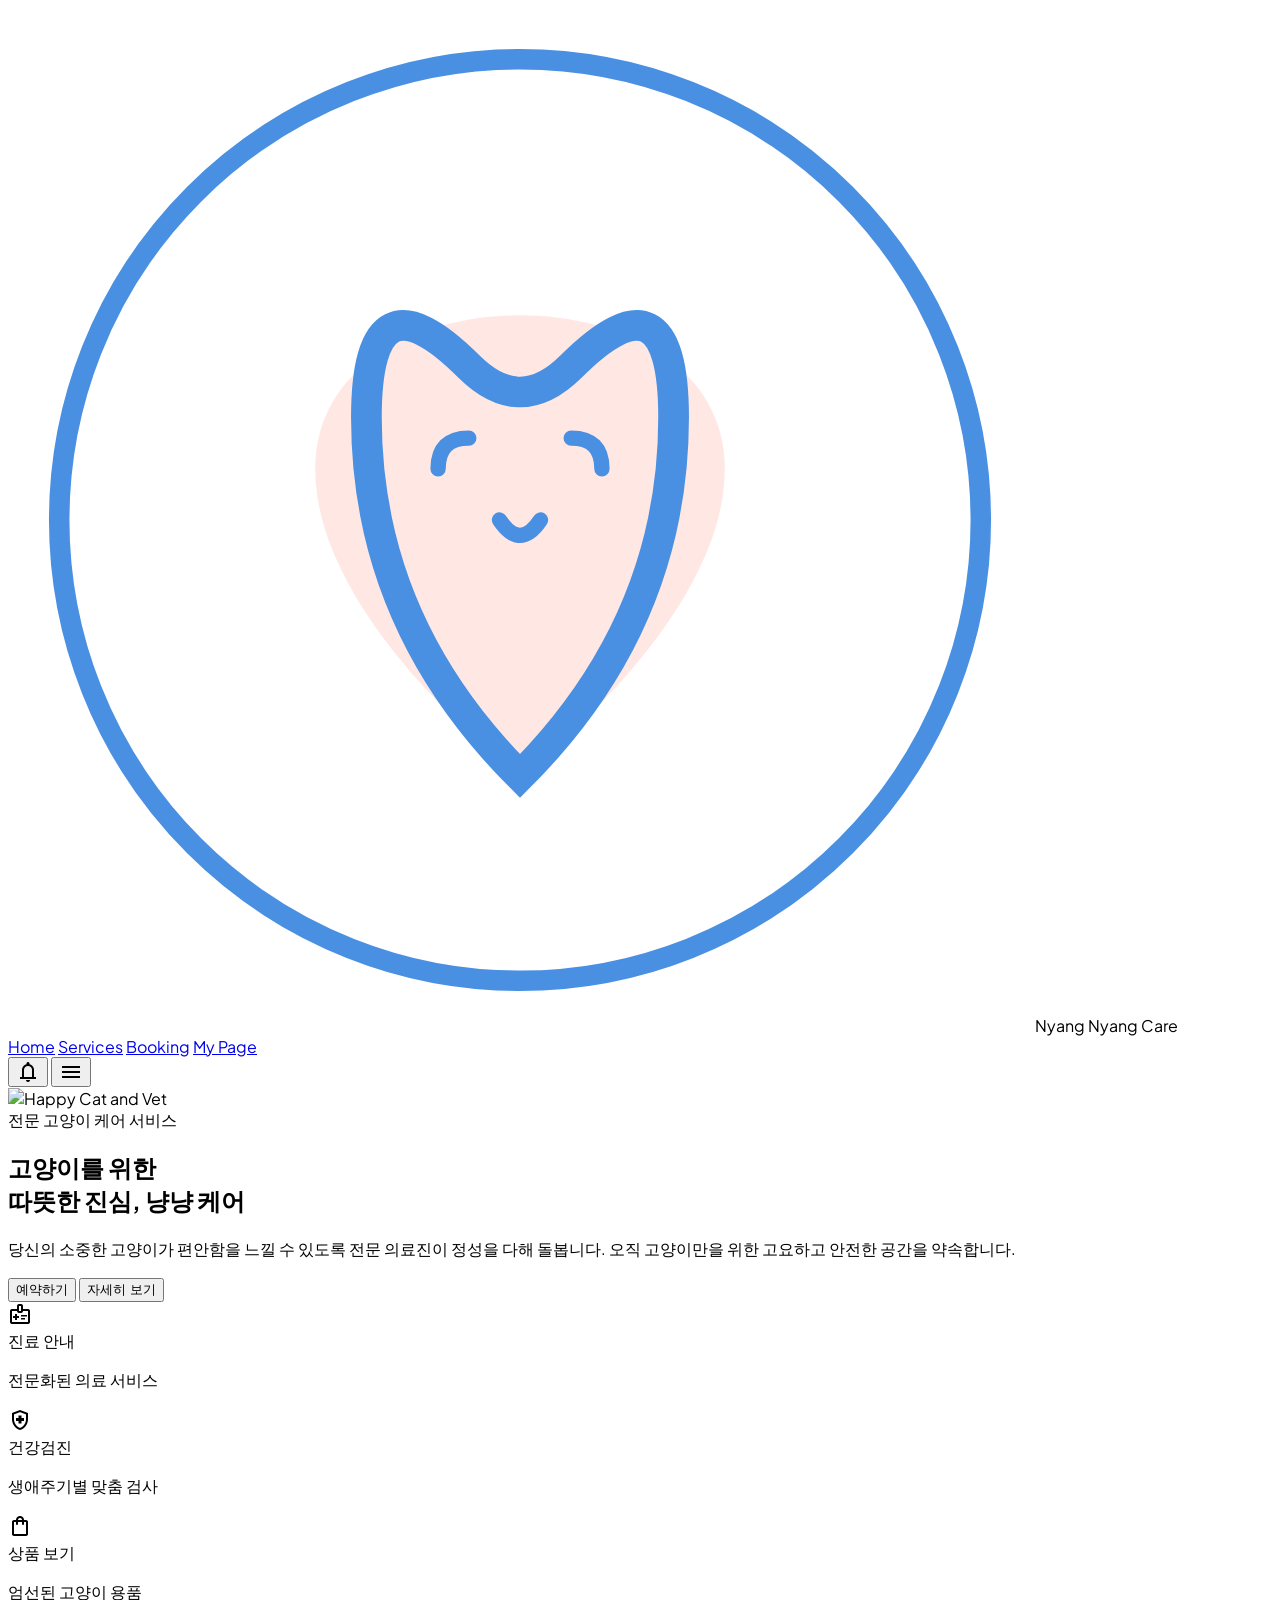
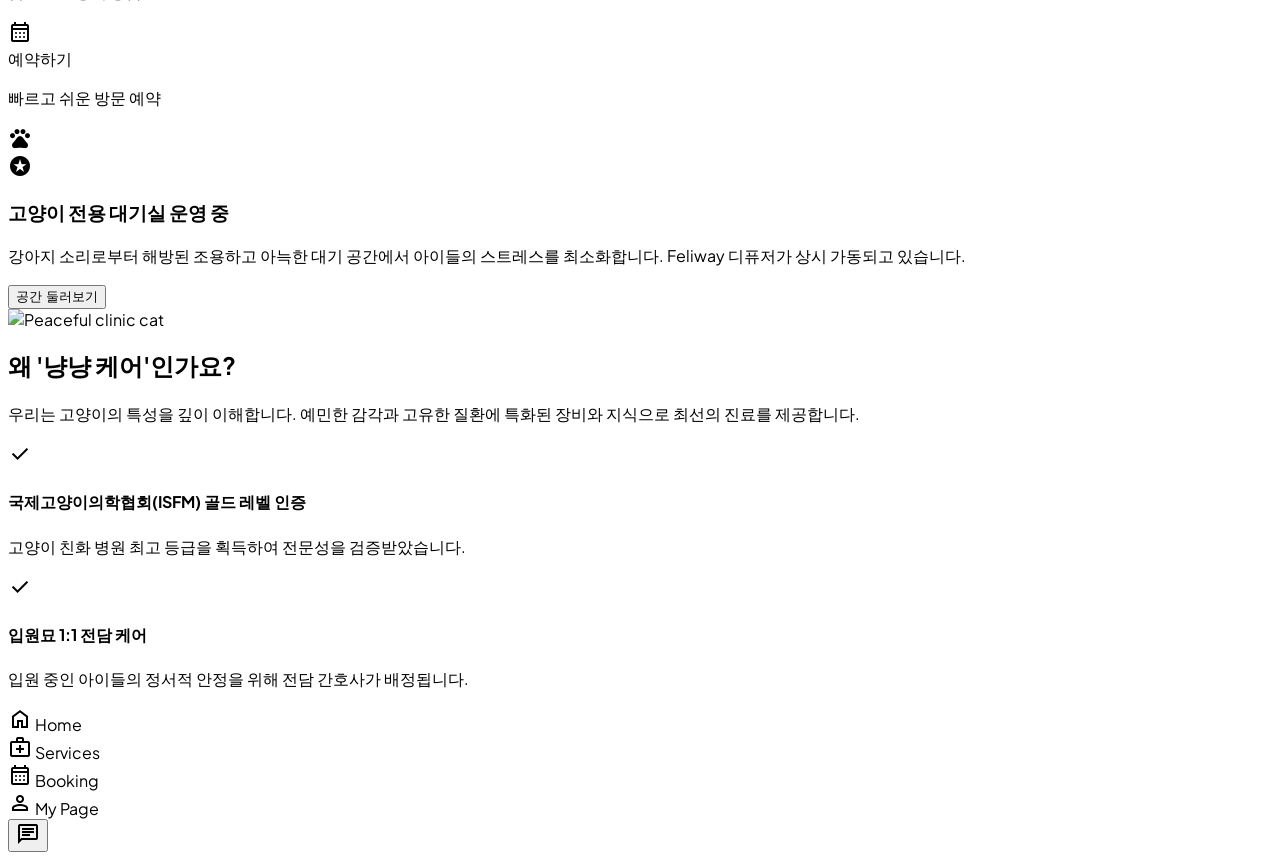
==== commit f4ca34a7: "fix: restore missing head closing tag and body element opening tag in main_page.html" ====
--- a/main_page.html
+++ b/main_page.html
@@ -151,7 +151,8 @@
         transform: translateY(-4px);
       }
     </style>
-
+  </head>
+  <body
     class="bg-surface text-on-surface selection:bg-primary-fixed selection:text-on-primary-fixed"
   >
     <!-- Top Navigation -->
